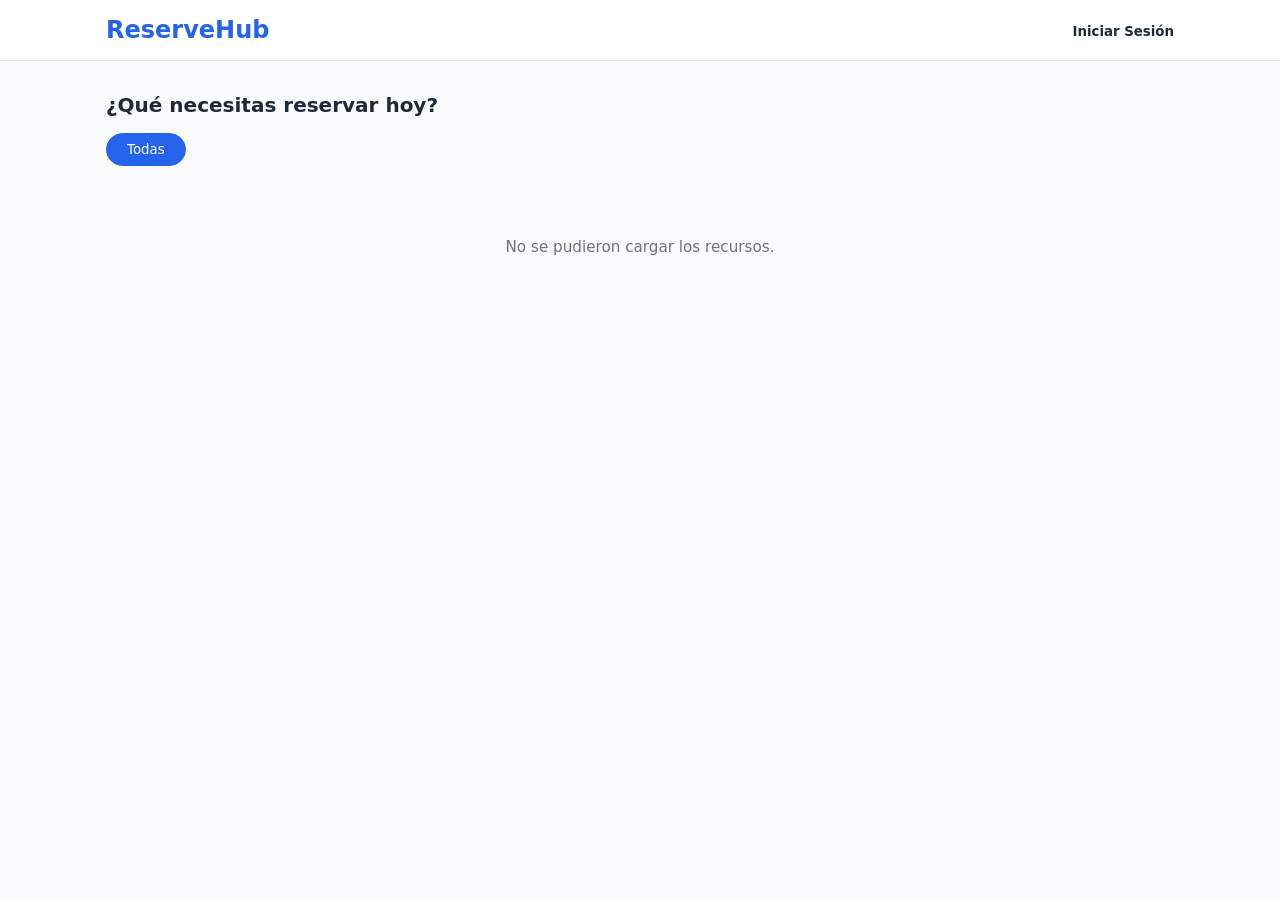
==== templates/index.html @ 6b18cb58 "Primer commit" ====
<!doctype html>
<html lang="es">
<head>
  <meta charset="UTF-8" />
  <meta name="viewport" content="width=device-width, initial-scale=1.0" />
  <title>ReserveHub</title>
  <link rel="stylesheet" href="/static/css/styles.css" />
</head>
<body>

<!-- ═══════════════════════════════════════════════════════════
     NAVBAR
════════════════════════════════════════════════════════════ -->
<header class="navbar">
  <div class="container nav-content">
    <h1 class="logo">ReserveHub</h1>

    <!-- Estado: no autenticado -->
    <div id="nav-guest">
      <button class="btn-text" onclick="abrirModalAuth('login')">Iniciar Sesión</button>
    </div>

    <!-- Estado: autenticado -->
    <div id="nav-user" class="nav-user" style="display:none">
      <span class="nav-user-name" id="nav-nombre"></span>
      <button class="btn-nav-secondary" onclick="abrirMisReservas()">Mis Reservas</button>
      <button class="btn-nav-danger"    onclick="cerrarSesion()">Cerrar Sesión</button>
    </div>
  </div>
</header>

<!-- ═══════════════════════════════════════════════════════════
     MAIN
════════════════════════════════════════════════════════════ -->
<main class="container">
  <section class="filtros-section">
    <h2>¿Qué necesitas reservar hoy?</h2>
    <div id="categorias-container" class="categorias-scroll"></div>
  </section>

  <section id="recursos-grid" class="grid-recursos"></section>
</main>

<!-- ═══════════════════════════════════════════════════════════
     MODAL – Reservar recurso
════════════════════════════════════════════════════════════ -->
<div id="modal-reserva" class="modal oculto">
  <div class="modal-content">
    <div class="modal-header">
      <h2>Reservar Recurso</h2>
      <button id="close-modal" class="btn-close">&times;</button>
    </div>

    <div id="modal-recurso-info" class="recurso-info-box"></div>

    <div id="form-msg-reserva" class="form-msg"></div>

    <form id="form-reserva">
      <div class="form-group">
        <label for="fecha">Fecha</label>
        <input type="date" id="fecha" required />
      </div>
      <div class="form-row">
        <div class="form-group">
          <label for="hora-inicio">Hora Inicio</label>
          <input type="time" id="hora-inicio" required />
        </div>
        <div class="form-group">
          <label for="hora-fin">Hora Fin</label>
          <input type="time" id="hora-fin" required />
        </div>
      </div>
      <button type="submit" class="btn-primary" id="btn-confirmar-reserva">Confirmar Reserva</button>
    </form>
  </div>
</div>

<!-- ═══════════════════════════════════════════════════════════
     MODAL – Autenticación (Login / Registro)
════════════════════════════════════════════════════════════ -->
<div id="modal-auth" class="modal oculto">
  <div class="modal-content wide">
    <div class="modal-header">
      <h2 id="auth-titulo">Acceder</h2>
      <button class="btn-close" onclick="cerrarModalAuth()">&times;</button>
    </div>

    <!-- Pestañas -->
    <div class="auth-tabs">
      <button class="auth-tab activa" id="tab-login"    onclick="cambiarTab('login')">Iniciar Sesión</button>
      <button class="auth-tab"        id="tab-register" onclick="cambiarTab('register')">Crear Cuenta</button>
    </div>

    <!-- Panel Login -->
    <div class="auth-panel activo" id="panel-login">
      <div id="msg-login" class="form-msg"></div>
      <form id="form-login" onsubmit="submitLogin(event)">
        <div class="form-group">
          <label for="login-email">Email</label>
          <input type="email" id="login-email" placeholder="tu@email.com" required />
        </div>
        <div class="form-group">
          <label for="login-password">Contraseña</label>
          <input type="password" id="login-password" placeholder="••••••••" required />
        </div>
        <button type="submit" class="btn-primary" id="btn-login">Entrar</button>
      </form>
      <p style="text-align:center;margin-top:1rem;font-size:.875rem;color:var(--text-muted)">
        ¿No tienes cuenta?
        <a href="#" onclick="cambiarTab('register');return false"
           style="color:var(--primary);font-weight:600">Regístrate</a>
      </p>
    </div>

    <!-- Panel Registro -->
    <div class="auth-panel" id="panel-register">
      <div id="msg-register" class="form-msg"></div>
      <form id="form-register" onsubmit="submitRegister(event)">
        <div class="form-group">
          <label for="reg-nombre">Nombre</label>
          <input type="text" id="reg-nombre" placeholder="Tu nombre" required />
        </div>
        <div class="form-group">
          <label for="reg-email">Email</label>
          <input type="email" id="reg-email" placeholder="tu@email.com" required />
        </div>
        <div class="form-group">
          <label for="reg-password">Contraseña <small style="color:var(--text-muted)">(mín. 6 caracteres)</small></label>
          <input type="password" id="reg-password" placeholder="••••••••" required />
        </div>
        <button type="submit" class="btn-primary" id="btn-register">Crear Cuenta</button>
      </form>
      <p style="text-align:center;margin-top:1rem;font-size:.875rem;color:var(--text-muted)">
        ¿Ya tienes cuenta?
        <a href="#" onclick="cambiarTab('login');return false"
           style="color:var(--primary);font-weight:600">Inicia sesión</a>
      </p>
    </div>

  </div>
</div>

<!-- ═══════════════════════════════════════════════════════════
     MODAL – Mis Reservas
════════════════════════════════════════════════════════════ -->
<div id="modal-mis-reservas" class="modal oculto">
  <div class="modal-content reservas-content">
    <div class="modal-header">
      <h2>Mis Reservas</h2>
      <button class="btn-close" onclick="cerrarMisReservas()">&times;</button>
    </div>
    <div id="reservas-list" class="reservas-list"></div>
  </div>
</div>

<!-- ═══════════════════════════════════════════════════════════
     TOAST CONTAINER
════════════════════════════════════════════════════════════ -->
<div id="toast-container"></div>

<script src="/static/js/app.js"></script>
</body>
</html>
---- static/css/styles.css ----
/* ============================================================
   ReserveHub – Estilos completos
   Conserva TODOS los selectores originales + añade auth/toast/mis-reservas
   ============================================================ */

:root {
  --primary:       #2563eb;
  --primary-hover: #1d4ed8;
  --bg-light:      #f9fafb;
  --text-dark:     #1f2937;
  --text-muted:    #6b7280;
  --border:        #e5e7eb;
  --danger:        #dc2626;
  --danger-hover:  #b91c1c;
  --success:       #16a34a;
}

* { box-sizing: border-box; margin: 0; padding: 0;
    font-family: system-ui, -apple-system, sans-serif; }

body { background-color: var(--bg-light); color: var(--text-dark); }

.container { max-width: 1100px; margin: 0 auto; padding: 0 1rem; }

/* ── Header ──────────────────────────────────────────────── */
.navbar {
  background-color: #fff;
  border-bottom: 1px solid var(--border);
  position: sticky; top: 0; z-index: 10;
  padding: 1rem 0;
}
.nav-content {
  display: flex; justify-content: space-between; align-items: center;
  gap: .75rem;
}
.logo { color: var(--primary); font-size: 1.5rem; }

.btn-text {
  background: none; border: none;
  font-weight: 600; cursor: pointer; color: var(--text-dark);
}
.btn-text:hover { color: var(--primary); }

/* Info del usuario logado en el nav */
.nav-user {
  display: flex; align-items: center; gap: .75rem; flex-wrap: wrap;
}
.nav-user-name {
  font-size: .875rem; font-weight: 600; color: var(--text-dark);
}
.btn-nav-secondary {
  background: none; border: 1px solid var(--border);
  border-radius: .5rem; padding: .35rem .85rem;
  font-size: .875rem; font-weight: 600;
  cursor: pointer; color: var(--text-dark);
  transition: all .2s;
}
.btn-nav-secondary:hover {
  background: var(--bg-light); border-color: var(--primary); color: var(--primary);
}
.btn-nav-danger {
  background: none; border: 1px solid var(--danger);
  border-radius: .5rem; padding: .35rem .85rem;
  font-size: .875rem; font-weight: 600;
  cursor: pointer; color: var(--danger);
  transition: all .2s;
}
.btn-nav-danger:hover { background: var(--danger); color: #fff; }

/* ── Categorías ──────────────────────────────────────────── */
.filtros-section { margin: 2rem 0; }
.filtros-section h2 { margin-bottom: 1rem; font-size: 1.25rem; }
.categorias-scroll {
  display: flex; gap: .75rem; overflow-x: auto;
  padding-bottom: .5rem; scrollbar-width: none;
}
.categorias-scroll::-webkit-scrollbar { display: none; }
.btn-categoria {
  padding: .5rem 1.25rem; border: 1px solid var(--border);
  background: #fff; border-radius: 999px; cursor: pointer;
  white-space: nowrap; transition: all .3s ease;
}
.btn-categoria.activa {
  background-color: var(--primary); color: #fff; border-color: var(--primary);
}

/* ── Grid de Recursos ────────────────────────────────────── */
.grid-recursos {
  display: grid;
  grid-template-columns: repeat(auto-fit, minmax(280px, 1fr));
  gap: 1.5rem; margin-bottom: 3rem;
}

/* ── Tarjetas ────────────────────────────────────────────── */
.card {
  background: #fff; border: 1px solid var(--border);
  border-radius: .75rem; padding: 1.5rem;
  display: flex; flex-direction: column; justify-content: space-between;
  transition: transform .3s ease, box-shadow .3s ease;
  animation: fadeIn .4s ease forwards;
}
.card:hover { transform: translateY(-5px); box-shadow: 0 10px 15px -3px rgba(0,0,0,.1); }
.card-header {
  display: flex; justify-content: space-between; align-items: start;
  margin-bottom: .5rem;
}
.badge { padding: .25rem .5rem; border-radius: .25rem; font-size: .75rem; font-weight: bold; }
.badge.disponible { background-color: #dcfce7; color: #15803d; }
.badge.ocupado    { background-color: #fee2e2; color: #b91c1c; }
.card-desc { color: var(--text-muted); font-size: .875rem; margin: 1rem 0; }

.btn-card {
  width: 100%; padding: .75rem; border: none;
  border-radius: .5rem; font-weight: 600; cursor: pointer; transition: background .3s;
}
.btn-card:not([disabled]) { background-color: #eff6ff; color: var(--primary); }
.btn-card:not([disabled]):hover { background-color: var(--primary); color: #fff; }
.btn-card[disabled] { background-color: var(--border); color: var(--text-muted); cursor: not-allowed; }

/* ── Modal base ──────────────────────────────────────────── */
.modal {
  position: fixed; inset: 0; background: rgba(0,0,0,.5);
  display: flex; align-items: center; justify-content: center;
  z-index: 50; backdrop-filter: blur(4px);
  padding: 1rem; opacity: 1; transition: opacity .3s ease;
}
.modal.oculto { opacity: 0; pointer-events: none; }
.modal-content {
  background: #fff; border-radius: 1rem; padding: 1.5rem;
  width: 100%; max-width: 400px;
  transform: translateY(0); transition: transform .3s ease;
}
.modal.oculto .modal-content { transform: translateY(20px); }
.modal-header {
  display: flex; justify-content: space-between; align-items: center;
  margin-bottom: 1.5rem;
}
.btn-close {
  background: none; border: none; font-size: 1.5rem;
  cursor: pointer; color: var(--text-muted);
}
.recurso-info-box {
  background: var(--bg-light); padding: 1rem;
  border-radius: .5rem; margin-bottom: 1.5rem;
}

/* ── Formularios ─────────────────────────────────────────── */
.form-row { display: grid; grid-template-columns: 1fr 1fr; gap: 1rem; }
.form-group { margin-bottom: 1rem; }
.form-group label { display: block; font-size: .875rem; font-weight: 500; margin-bottom: .5rem; }
.form-group input, .form-group select {
  width: 100%; padding: .5rem; border: 1px solid var(--border);
  border-radius: .5rem; outline: none; font-size: .95rem;
}
.form-group input:focus, .form-group select:focus {
  border-color: var(--primary);
  box-shadow: 0 0 0 2px rgba(37,99,235,.2);
}
.btn-primary {
  width: 100%; background: var(--primary); color: #fff;
  padding: .75rem; border: none; border-radius: .5rem;
  font-weight: bold; cursor: pointer; margin-top: 1rem;
  transition: background .3s;
}
.btn-primary:hover { background: var(--primary-hover); }
.btn-primary:disabled { background: #93c5fd; cursor: not-allowed; }

/* ── Modal Auth (login / registro) ─────────────────────────── */
.modal-content.wide { max-width: 440px; }

.auth-tabs {
  display: flex; gap: 0; border-bottom: 2px solid var(--border);
  margin-bottom: 1.5rem;
}
.auth-tab {
  flex: 1; background: none; border: none;
  padding: .6rem; font-weight: 600; cursor: pointer;
  color: var(--text-muted); font-size: .95rem;
  border-bottom: 2px solid transparent; margin-bottom: -2px;
  transition: all .2s;
}
.auth-tab.activa { color: var(--primary); border-bottom-color: var(--primary); }
.auth-tab:hover:not(.activa) { color: var(--text-dark); }

.auth-panel { display: none; }
.auth-panel.activo { display: block; }

.form-msg {
  padding: .6rem .75rem; border-radius: .5rem;
  font-size: .875rem; margin-bottom: .75rem; display: none;
}
.form-msg.error   { background: #fee2e2; color: #b91c1c; display: block; }
.form-msg.success { background: #dcfce7; color: #15803d; display: block; }

/* ── Modal Mis Reservas ──────────────────────────────────── */
.modal-content.reservas-content { max-width: 560px; }

.reservas-list { display: flex; flex-direction: column; gap: .75rem; max-height: 400px; overflow-y: auto; }
.reserva-item {
  border: 1px solid var(--border); border-radius: .5rem;
  padding: 1rem; display: flex; justify-content: space-between; align-items: center; gap: .5rem;
}
.reserva-info { flex: 1; min-width: 0; }
.reserva-nombre { font-weight: 600; margin-bottom: .25rem; }
.reserva-detalle { font-size: .8rem; color: var(--text-muted); }
.reserva-estado {
  padding: .2rem .5rem; border-radius: .25rem; font-size: .75rem; font-weight: bold;
  white-space: nowrap;
}
.reserva-estado.pendiente   { background: #fef9c3; color: #854d0e; }
.reserva-estado.confirmada  { background: #dcfce7; color: #15803d; }
.reserva-estado.cancelada   { background: #f1f5f9; color: var(--text-muted); }

.btn-cancelar {
  background: none; border: 1px solid var(--danger); color: var(--danger);
  border-radius: .375rem; padding: .3rem .65rem; font-size: .8rem;
  font-weight: 600; cursor: pointer; white-space: nowrap;
  transition: all .2s;
}
.btn-cancelar:hover { background: var(--danger); color: #fff; }

.empty-state {
  text-align: center; color: var(--text-muted); padding: 2rem 1rem;
  font-size: .95rem;
}

/* ── Toast notifications ──────────────────────────────────── */
#toast-container {
  position: fixed; bottom: 1.5rem; right: 1.5rem;
  z-index: 999; display: flex; flex-direction: column; gap: .5rem;
}
.toast {
  padding: .75rem 1.25rem; border-radius: .5rem; color: #fff;
  font-size: .9rem; font-weight: 500; box-shadow: 0 4px 12px rgba(0,0,0,.15);
  animation: slideIn .3s ease;
  min-width: 220px; max-width: 340px;
}
.toast.success { background: var(--success); }
.toast.error   { background: var(--danger); }
.toast.info    { background: var(--primary); }

/* ── Spinner de carga ─────────────────────────────────────── */
.spinner-overlay {
  position: fixed; inset: 0; background: rgba(255,255,255,.6);
  display: flex; align-items: center; justify-content: center; z-index: 100;
}
.spinner {
  width: 2.5rem; height: 2.5rem; border: 4px solid var(--border);
  border-top-color: var(--primary); border-radius: 50%;
  animation: spin .7s linear infinite;
}

/* ── Animaciones ──────────────────────────────────────────── */
@keyframes fadeIn  { from { opacity: 0; transform: scale(.95); } to { opacity: 1; transform: scale(1); } }
@keyframes slideIn { from { opacity: 0; transform: translateX(30px); } to { opacity: 1; transform: translateX(0); } }
@keyframes spin    { to { transform: rotate(360deg); } }
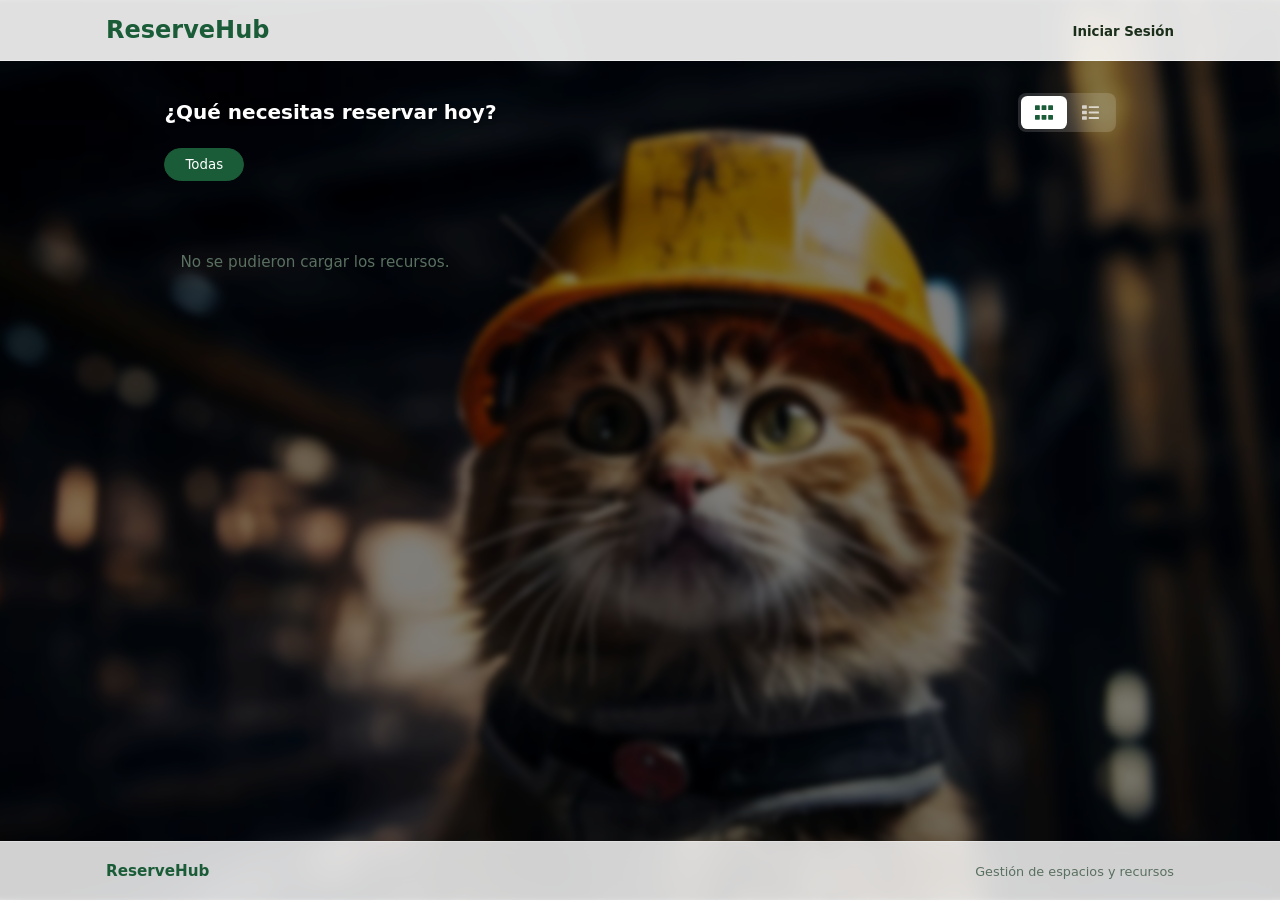
==== commit fa8f7b8b: "Actualizado" ====
--- a/templates/index.html
+++ b/templates/index.html
@@ -1,163 +1,318 @@
 <!doctype html>
 <html lang="es">
-<head>
-  <meta charset="UTF-8" />
-  <meta name="viewport" content="width=device-width, initial-scale=1.0" />
-  <title>ReserveHub</title>
-  <link rel="stylesheet" href="/static/css/styles.css" />
-</head>
-<body>
-
-<!-- ═══════════════════════════════════════════════════════════
-     NAVBAR
-════════════════════════════════════════════════════════════ -->
-<header class="navbar">
-  <div class="container nav-content">
-    <h1 class="logo">ReserveHub</h1>
-
-    <!-- Estado: no autenticado -->
-    <div id="nav-guest">
-      <button class="btn-text" onclick="abrirModalAuth('login')">Iniciar Sesión</button>
+  <head>
+    <meta charset="UTF-8" />
+    <meta name="viewport" content="width=device-width, initial-scale=1.0" />
+    <title>ReserveHub</title>
+    <link rel="stylesheet" href="/static/css/styles.css" />
+  </head>
+  <body>
+    <!-- Header -->
+    <header class="navbar">
+      <div class="container nav-content">
+        <h1 class="logo">ReserveHub</h1>
+
+        <!-- Estado: no autenticado -->
+        <div id="nav-guest">
+          <button class="btn-text" onclick="abrirModalAuth('login')">
+            Iniciar Sesión
+          </button>
+        </div>
+
+        <!-- Estado: autenticado -->
+        <div id="nav-user" class="nav-user" style="display: none">
+          <button class="btn-perfil" id="btn-perfil" onclick="abrirPerfil()">
+            <span class="perfil-avatar" id="nav-avatar"></span>
+            <span id="nav-nombre"></span>
+          </button>
+          <button class="btn-nav-secondary" onclick="cambiarUsuario()">
+            Cambiar de Usuario
+          </button>
+          <button class="btn-nav-danger" onclick="cerrarSesion()">
+            Cerrar Sesión
+          </button>
+        </div>
+      </div>
+    </header>
+
+    <!-- Main -->
+    <main class="container">
+      <section class="filtros-section">
+        <div class="filtros-row">
+          <h2>¿Qué necesitas reservar hoy?</h2>
+          <div class="vista-toggle" role="group" aria-label="Cambiar vista">
+            <button
+              class="btn-vista activa"
+              id="btn-grid"
+              onclick="setVista('grid')"
+              title="Cuadrícula">
+              <svg
+                width="18"
+                height="15"
+                viewBox="0 0 15 12"
+                fill="currentColor">
+                <rect width="4" height="4" rx=".5" />
+                <rect x="5.5" width="4" height="4" rx=".5" />
+                <rect x="11" width="4" height="4" rx=".5" />
+                <rect y="8" width="4" height="4" rx=".5" />
+                <rect x="5.5" y="8" width="4" height="4" rx=".5" />
+                <rect x="11" y="8" width="4" height="4" rx=".5" />
+              </svg>
+            </button>
+            <button
+              class="btn-vista"
+              id="btn-lista"
+              onclick="setVista('lista')"
+              title="Lista">
+              <svg
+                width="17"
+                height="15"
+                viewBox="0 0 14 12"
+                fill="currentColor">
+                <rect width="4" height="3" rx=".5" />
+                <rect x="5.5" y=".75" width="8.5" height="1.5" rx=".5" />
+                <rect y="4.5" width="4" height="3" rx=".5" />
+                <rect x="5.5" y="5.25" width="8.5" height="1.5" rx=".5" />
+                <rect y="9" width="4" height="3" rx=".5" />
+                <rect x="5.5" y="9.75" width="8.5" height="1.5" rx=".5" />
+              </svg>
+            </button>
+          </div>
+        </div>
+        <div id="categorias-container" class="categorias-scroll"></div>
+      </section>
+
+      <section id="recursos-grid" class="grid-recursos"></section>
+    </main>
+
+    <!-- Modal Reserva -->
+    <div id="modal-reserva" class="modal oculto">
+      <div class="modal-content">
+        <div class="modal-header">
+          <h2>Reservar Recurso</h2>
+          <button id="close-modal" class="btn-close">&times;</button>
+        </div>
+
+        <div id="modal-recurso-info" class="recurso-info-box"></div>
+
+        <div id="form-msg-reserva" class="form-msg"></div>
+
+        <form id="form-reserva">
+          <div class="form-group">
+            <label for="fecha">Fecha</label>
+            <input type="date" id="fecha" required />
+          </div>
+
+          <!-- timeline de disponibilidad: aparece al seleccionar fecha -->
+          <div
+            id="timeline-container"
+            class="timeline-container"
+            style="display: none">
+            <div class="timeline-header">
+              <span class="timeline-label">Disponibilidad</span>
+              <span class="timeline-legend">
+                <span class="legend-item"
+                  ><span class="legend-dot libre-dot"></span>Libre</span
+                >
+                <span class="legend-item"
+                  ><span class="legend-dot ocupado-dot"></span>Ocupado</span
+                >
+              </span>
+            </div>
+            <div id="timeline-slots" class="timeline-slots"></div>
+            <p id="timeline-hint" class="timeline-hint">
+              Pulsa un bloque libre para fijar el inicio
+            </p>
+          </div>
+
+          <div class="form-row">
+            <div class="form-group">
+              <label for="hora-inicio">Hora Inicio</label>
+              <input type="time" id="hora-inicio" required />
+            </div>
+            <div class="form-group">
+              <label for="hora-fin">Hora Fin</label>
+              <input type="time" id="hora-fin" required />
+            </div>
+          </div>
+          <button type="submit" class="btn-primary" id="btn-confirmar-reserva">
+            Confirmar Reserva
+          </button>
+        </form>
+      </div>
     </div>
 
-    <!-- Estado: autenticado -->
-    <div id="nav-user" class="nav-user" style="display:none">
-      <span class="nav-user-name" id="nav-nombre"></span>
-      <button class="btn-nav-secondary" onclick="abrirMisReservas()">Mis Reservas</button>
-      <button class="btn-nav-danger"    onclick="cerrarSesion()">Cerrar Sesión</button>
+    <!-- Modal Autenticación -->
+    <div id="modal-auth" class="modal oculto">
+      <div class="modal-content wide">
+        <div class="modal-header">
+          <h2 id="auth-titulo">Acceder</h2>
+          <button class="btn-close" onclick="cerrarModalAuth()">&times;</button>
+        </div>
+
+        <!-- Pestañas -->
+        <div class="auth-tabs">
+          <button
+            class="auth-tab activa"
+            id="tab-login"
+            onclick="cambiarTab('login')">
+            Iniciar Sesión
+          </button>
+          <button
+            class="auth-tab"
+            id="tab-register"
+            onclick="cambiarTab('register')">
+            Crear Cuenta
+          </button>
+        </div>
+
+        <!-- Panel Login -->
+        <div class="auth-panel activo" id="panel-login">
+          <div id="msg-login" class="form-msg"></div>
+          <form id="form-login" onsubmit="submitLogin(event)">
+            <div class="form-group">
+              <label for="login-email">Email</label>
+              <input
+                type="email"
+                id="login-email"
+                placeholder="tu@email.com"
+                required />
+            </div>
+            <div class="form-group">
+              <label for="login-password">Contraseña</label>
+              <input
+                type="password"
+                id="login-password"
+                placeholder="••••••••"
+                required />
+            </div>
+            <button type="submit" class="btn-primary" id="btn-login">
+              Entrar
+            </button>
+          </form>
+          <p
+            style="
+              text-align: center;
+              margin-top: 1rem;
+              font-size: 0.875rem;
+              color: var(--text-muted);
+            ">
+            ¿No tienes cuenta?
+            <a
+              href="#"
+              onclick="
+                cambiarTab('register');
+                return false;
+              "
+              style="color: var(--primary); font-weight: 600"
+              >Regístrate</a
+            >
+          </p>
+        </div>
+
+        <!-- Panel Registro -->
+        <div class="auth-panel" id="panel-register">
+          <div id="msg-register" class="form-msg"></div>
+          <form id="form-register" onsubmit="submitRegister(event)">
+            <div class="form-group">
+              <label for="reg-nombre">Nombre</label>
+              <input
+                type="text"
+                id="reg-nombre"
+                placeholder="Tu nombre"
+                required />
+            </div>
+            <div class="form-group">
+              <label for="reg-email">Email</label>
+              <input
+                type="email"
+                id="reg-email"
+                placeholder="tu@email.com"
+                required />
+            </div>
+            <div class="form-group">
+              <label for="reg-password"
+                >Contraseña
+                <small style="color: var(--text-muted)"
+                  >(mín. 6 caracteres)</small
+                ></label
+              >
+              <input
+                type="password"
+                id="reg-password"
+                placeholder="••••••••"
+                required />
+            </div>
+            <button type="submit" class="btn-primary" id="btn-register">
+              Crear Cuenta
+            </button>
+          </form>
+          <p
+            style="
+              text-align: center;
+              margin-top: 1rem;
+              font-size: 0.875rem;
+              color: var(--text-muted);
+            ">
+            ¿Ya tienes cuenta?
+            <a
+              href="#"
+              onclick="
+                cambiarTab('login');
+                return false;
+              "
+              style="color: var(--primary); font-weight: 600"
+              >Inicia sesión</a
+            >
+          </p>
+        </div>
+      </div>
     </div>
-  </div>
-</header>
-
-<!-- ═══════════════════════════════════════════════════════════
-     MAIN
-════════════════════════════════════════════════════════════ -->
-<main class="container">
-  <section class="filtros-section">
-    <h2>¿Qué necesitas reservar hoy?</h2>
-    <div id="categorias-container" class="categorias-scroll"></div>
-  </section>
-
-  <section id="recursos-grid" class="grid-recursos"></section>
-</main>
-
-<!-- ═══════════════════════════════════════════════════════════
-     MODAL – Reservar recurso
-════════════════════════════════════════════════════════════ -->
-<div id="modal-reserva" class="modal oculto">
-  <div class="modal-content">
-    <div class="modal-header">
-      <h2>Reservar Recurso</h2>
-      <button id="close-modal" class="btn-close">&times;</button>
+
+    <!-- Modal Mis Reservas -->
+    <div id="modal-mis-reservas" class="modal oculto">
+      <div class="modal-content reservas-content">
+        <div class="modal-header">
+          <h2>Mis Reservas</h2>
+          <button class="btn-close" onclick="cerrarMisReservas()">
+            &times;
+          </button>
+        </div>
+        <div id="reservas-list" class="reservas-list"></div>
+      </div>
     </div>
 
-    <div id="modal-recurso-info" class="recurso-info-box"></div>
-
-    <div id="form-msg-reserva" class="form-msg"></div>
-
-    <form id="form-reserva">
-      <div class="form-group">
-        <label for="fecha">Fecha</label>
-        <input type="date" id="fecha" required />
-      </div>
-      <div class="form-row">
-        <div class="form-group">
-          <label for="hora-inicio">Hora Inicio</label>
-          <input type="time" id="hora-inicio" required />
-        </div>
-        <div class="form-group">
-          <label for="hora-fin">Hora Fin</label>
-          <input type="time" id="hora-fin" required />
-        </div>
-      </div>
-      <button type="submit" class="btn-primary" id="btn-confirmar-reserva">Confirmar Reserva</button>
-    </form>
-  </div>
-</div>
-
-<!-- ═══════════════════════════════════════════════════════════
-     MODAL – Autenticación (Login / Registro)
-════════════════════════════════════════════════════════════ -->
-<div id="modal-auth" class="modal oculto">
-  <div class="modal-content wide">
-    <div class="modal-header">
-      <h2 id="auth-titulo">Acceder</h2>
-      <button class="btn-close" onclick="cerrarModalAuth()">&times;</button>
+    <!-- Modal Perfil de usuario -->
+    <div id="modal-perfil" class="modal oculto">
+      <div class="modal-content perfil-content">
+        <div class="modal-header">
+          <h2>Mi Perfil</h2>
+          <button class="btn-close" onclick="cerrarPerfil()">&times;</button>
+        </div>
+        <div class="perfil-body">
+          <div class="perfil-avatar-grande" id="perfil-avatar-grande"></div>
+          <div class="perfil-nombre" id="perfil-nombre"></div>
+          <div class="perfil-email" id="perfil-email"></div>
+          <div class="perfil-rol" id="perfil-rol"></div>
+        </div>
+        <div class="perfil-reservas-section">
+          <p class="perfil-section-title">Mis reservas</p>
+          <div id="perfil-reservas-list" class="perfil-reservas-list"></div>
+        </div>
+      </div>
     </div>
 
-    <!-- Pestañas -->
-    <div class="auth-tabs">
-      <button class="auth-tab activa" id="tab-login"    onclick="cambiarTab('login')">Iniciar Sesión</button>
-      <button class="auth-tab"        id="tab-register" onclick="cambiarTab('register')">Crear Cuenta</button>
-    </div>
-
-    <!-- Panel Login -->
-    <div class="auth-panel activo" id="panel-login">
-      <div id="msg-login" class="form-msg"></div>
-      <form id="form-login" onsubmit="submitLogin(event)">
-        <div class="form-group">
-          <label for="login-email">Email</label>
-          <input type="email" id="login-email" placeholder="tu@email.com" required />
-        </div>
-        <div class="form-group">
-          <label for="login-password">Contraseña</label>
-          <input type="password" id="login-password" placeholder="••••••••" required />
-        </div>
-        <button type="submit" class="btn-primary" id="btn-login">Entrar</button>
-      </form>
-      <p style="text-align:center;margin-top:1rem;font-size:.875rem;color:var(--text-muted)">
-        ¿No tienes cuenta?
-        <a href="#" onclick="cambiarTab('register');return false"
-           style="color:var(--primary);font-weight:600">Regístrate</a>
-      </p>
-    </div>
-
-    <!-- Panel Registro -->
-    <div class="auth-panel" id="panel-register">
-      <div id="msg-register" class="form-msg"></div>
-      <form id="form-register" onsubmit="submitRegister(event)">
-        <div class="form-group">
-          <label for="reg-nombre">Nombre</label>
-          <input type="text" id="reg-nombre" placeholder="Tu nombre" required />
-        </div>
-        <div class="form-group">
-          <label for="reg-email">Email</label>
-          <input type="email" id="reg-email" placeholder="tu@email.com" required />
-        </div>
-        <div class="form-group">
-          <label for="reg-password">Contraseña <small style="color:var(--text-muted)">(mín. 6 caracteres)</small></label>
-          <input type="password" id="reg-password" placeholder="••••••••" required />
-        </div>
-        <button type="submit" class="btn-primary" id="btn-register">Crear Cuenta</button>
-      </form>
-      <p style="text-align:center;margin-top:1rem;font-size:.875rem;color:var(--text-muted)">
-        ¿Ya tienes cuenta?
-        <a href="#" onclick="cambiarTab('login');return false"
-           style="color:var(--primary);font-weight:600">Inicia sesión</a>
-      </p>
-    </div>
-
-  </div>
-</div>
-
-<!-- ═══════════════════════════════════════════════════════════
-     MODAL – Mis Reservas
-════════════════════════════════════════════════════════════ -->
-<div id="modal-mis-reservas" class="modal oculto">
-  <div class="modal-content reservas-content">
-    <div class="modal-header">
-      <h2>Mis Reservas</h2>
-      <button class="btn-close" onclick="cerrarMisReservas()">&times;</button>
-    </div>
-    <div id="reservas-list" class="reservas-list"></div>
-  </div>
-</div>
-
-<!-- ═══════════════════════════════════════════════════════════
-     TOAST CONTAINER
-════════════════════════════════════════════════════════════ -->
-<div id="toast-container"></div>
-
-<script src="/static/js/app.js"></script>
-</body>
+    <!-- TOAST CONTAINER -->
+    <div id="toast-container"></div>
+
+    <!-- FOOTER -->
+    <footer class="footer">
+      <div class="container footer-content">
+        <span class="footer-logo">ReserveHub</span>
+        <span class="footer-copy">Gestión de espacios y recursos</span>
+      </div>
+    </footer>
+
+    <script src="/static/js/app.js"></script>
+  </body>
 </html>
--- a/static/css/styles.css
+++ b/static/css/styles.css
@@ -1,256 +1,925 @@
 /* ============================================================
-   ReserveHub – Estilos completos
-   Conserva TODOS los selectores originales + añade auth/toast/mis-reservas
-   ============================================================ */
+ ReserveHub – Estilos completos
+ Conserva TODOS los selectores originales + añade auth/toast/mis-reservas
+ ============================================================ */
 
 :root {
-  --primary:       #2563eb;
-  --primary-hover: #1d4ed8;
-  --bg-light:      #f9fafb;
-  --text-dark:     #1f2937;
-  --text-muted:    #6b7280;
-  --border:        #e5e7eb;
-  --danger:        #dc2626;
-  --danger-hover:  #b91c1c;
-  --success:       #16a34a;
-}
-
-* { box-sizing: border-box; margin: 0; padding: 0;
-    font-family: system-ui, -apple-system, sans-serif; }
-
-body { background-color: var(--bg-light); color: var(--text-dark); }
-
-.container { max-width: 1100px; margin: 0 auto; padding: 0 1rem; }
-
-/* ── Header ──────────────────────────────────────────────── */
+  --primary: #1a5c38;
+  --primary-hover: #124027;
+  --bg-light: #f4f7f4;
+  --text-dark: #1a2e1a;
+  --text-muted: #5a7060;
+  --border: #d4e4d4;
+  --danger: #c0392b;
+  --danger-hover: #a93226;
+  --success: #1a7a3c;
+}
+
+* {
+  box-sizing: border-box;
+  margin: 0;
+  padding: 0;
+  font-family:
+    system-ui,
+    -apple-system,
+    sans-serif;
+}
+
+/* fondo con imagen difuminada fija */
+body {
+  color: var(--text-dark);
+  min-height: 100vh;
+  display: flex;
+  flex-direction: column;
+  position: relative;
+}
+
+body::before {
+  content: "";
+  position: fixed;
+  inset: 0;
+  background-image: url("/imgs/1.jpg");
+  background-position: center;
+  background-size: 100% auto;
+  background-repeat: no-repeat;
+  filter: blur(3px) brightness(0.5);
+  transform: scale(1.06);
+  z-index: -1;
+}
+
+main {
+  flex: 1;
+}
+
+.container {
+  max-width: 1100px;
+  margin: 0 auto;
+  padding: 0 1rem;
+}
+
+/*Header*/
 .navbar {
-  background-color: #fff;
-  border-bottom: 1px solid var(--border);
-  position: sticky; top: 0; z-index: 10;
+  background: rgba(255, 255, 255, 0.88);
+  backdrop-filter: blur(14px);
+  -webkit-backdrop-filter: blur(14px);
+  border-bottom: 1px solid rgba(255, 255, 255, 0.4);
+  position: sticky;
+  top: 0;
+  z-index: 10;
   padding: 1rem 0;
 }
 .nav-content {
-  display: flex; justify-content: space-between; align-items: center;
-  gap: .75rem;
-}
-.logo { color: var(--primary); font-size: 1.5rem; }
+  display: flex;
+  justify-content: space-between;
+  align-items: center;
+  gap: 0.75rem;
+}
+.logo {
+  color: var(--primary);
+  font-size: 1.5rem;
+}
 
 .btn-text {
-  background: none; border: none;
-  font-weight: 600; cursor: pointer; color: var(--text-dark);
-}
-.btn-text:hover { color: var(--primary); }
+  background: none;
+  border: none;
+  font-weight: 600;
+  cursor: pointer;
+  color: var(--text-dark);
+}
+.btn-text:hover {
+  color: var(--primary);
+}
 
 /* Info del usuario logado en el nav */
 .nav-user {
-  display: flex; align-items: center; gap: .75rem; flex-wrap: wrap;
+  display: flex;
+  align-items: center;
+  gap: 0.75rem;
+  flex-wrap: wrap;
 }
 .nav-user-name {
-  font-size: .875rem; font-weight: 600; color: var(--text-dark);
+  font-size: 0.875rem;
+  font-weight: 600;
+  color: var(--text-dark);
 }
 .btn-nav-secondary {
-  background: none; border: 1px solid var(--border);
-  border-radius: .5rem; padding: .35rem .85rem;
-  font-size: .875rem; font-weight: 600;
-  cursor: pointer; color: var(--text-dark);
-  transition: all .2s;
+  background: none;
+  border: 1px solid var(--border);
+  border-radius: 0.5rem;
+  padding: 0.35rem 0.85rem;
+  font-size: 0.875rem;
+  font-weight: 600;
+  cursor: pointer;
+  color: var(--text-dark);
+  transition: all 0.2s;
 }
 .btn-nav-secondary:hover {
-  background: var(--bg-light); border-color: var(--primary); color: var(--primary);
+  background: var(--bg-light);
+  border-color: var(--primary);
+  color: var(--primary);
 }
 .btn-nav-danger {
-  background: none; border: 1px solid var(--danger);
-  border-radius: .5rem; padding: .35rem .85rem;
-  font-size: .875rem; font-weight: 600;
-  cursor: pointer; color: var(--danger);
-  transition: all .2s;
-}
-.btn-nav-danger:hover { background: var(--danger); color: #fff; }
-
-/* ── Categorías ──────────────────────────────────────────── */
-.filtros-section { margin: 2rem 0; }
-.filtros-section h2 { margin-bottom: 1rem; font-size: 1.25rem; }
+  background: none;
+  border: 1px solid var(--danger);
+  border-radius: 0.5rem;
+  padding: 0.35rem 0.85rem;
+  font-size: 0.875rem;
+  font-weight: 600;
+  cursor: pointer;
+  color: var(--danger);
+  transition: all 0.2s;
+}
+.btn-nav-danger:hover {
+  background: var(--danger);
+  color: #fff;
+}
+
+/*Categorías y fila de filtros*/
+.filtros-section {
+  margin: 2rem 0;
+}
+
+.filtros-row {
+  display: flex;
+  justify-content: space-between;
+  align-items: center;
+  margin-bottom: 1rem;
+}
+.filtros-row h2 {
+  font-size: 1.25rem;
+  color: #fff;
+  text-shadow: 0 1px 4px rgba(0, 0, 0, 0.5);
+}
+
+/* botones de toggle vista */
+.vista-toggle {
+  display: flex;
+  gap: 2px;
+  background: rgba(255, 255, 255, 0.15);
+  border-radius: 0.5rem;
+  padding: 3px;
+  backdrop-filter: blur(6px);
+}
+.btn-vista {
+  display: flex;
+  align-items: center;
+  justify-content: center;
+  padding: 0.55rem 0.85rem;
+  border: none;
+  border-radius: 0.4rem;
+  cursor: pointer;
+  color: rgba(255, 255, 255, 0.7);
+  background: transparent;
+  transition: all 0.2s;
+}
+.btn-vista:hover {
+  color: #fff;
+  background: rgba(255, 255, 255, 0.15);
+}
+.btn-vista.activa {
+  background: #fff;
+  color: var(--primary);
+}
 .categorias-scroll {
-  display: flex; gap: .75rem; overflow-x: auto;
-  padding-bottom: .5rem; scrollbar-width: none;
-}
-.categorias-scroll::-webkit-scrollbar { display: none; }
+  display: flex;
+  gap: 0.75rem;
+  overflow-x: auto;
+  padding-bottom: 0.5rem;
+  scrollbar-width: none;
+}
+.categorias-scroll::-webkit-scrollbar {
+  display: none;
+}
 .btn-categoria {
-  padding: .5rem 1.25rem; border: 1px solid var(--border);
-  background: #fff; border-radius: 999px; cursor: pointer;
-  white-space: nowrap; transition: all .3s ease;
+  padding: 0.5rem 1.25rem;
+  border: 1px solid var(--border);
+  background: #fff;
+  border-radius: 999px;
+  cursor: pointer;
+  white-space: nowrap;
+  transition: all 0.3s ease;
 }
 .btn-categoria.activa {
-  background-color: var(--primary); color: #fff; border-color: var(--primary);
-}
-
-/* ── Grid de Recursos ────────────────────────────────────── */
+  background-color: var(--primary);
+  color: #fff;
+  border-color: var(--primary);
+}
+
+/*Grid de Recursos*/
 .grid-recursos {
   display: grid;
-  grid-template-columns: repeat(auto-fit, minmax(280px, 1fr));
-  gap: 1.5rem; margin-bottom: 3rem;
-}
-
-/* ── Tarjetas ────────────────────────────────────────────── */
+  grid-template-columns: repeat(3, 1fr);
+  gap: 1.5rem;
+  margin-bottom: 3rem;
+}
+/* vista lista: una sola columna */
+.grid-recursos.vista-lista {
+  grid-template-columns: 1fr;
+}
+
+/*Tarjetas*/
 .card {
-  background: #fff; border: 1px solid var(--border);
-  border-radius: .75rem; padding: 1.5rem;
-  display: flex; flex-direction: column; justify-content: space-between;
-  transition: transform .3s ease, box-shadow .3s ease;
-  animation: fadeIn .4s ease forwards;
-}
-.card:hover { transform: translateY(-5px); box-shadow: 0 10px 15px -3px rgba(0,0,0,.1); }
+  background: rgba(255, 255, 255, 0.88);
+  backdrop-filter: blur(8px);
+  -webkit-backdrop-filter: blur(8px);
+  border: 1px solid rgba(255, 255, 255, 0.5);
+  border-radius: 0.75rem;
+  padding: 1.5rem;
+  display: flex;
+  flex-direction: column;
+  transition:
+    transform 0.3s ease,
+    box-shadow 0.3s ease;
+  animation: fadeIn 0.4s ease forwards;
+  overflow: hidden;
+}
+.card:hover {
+  transform: translateY(-5px);
+  box-shadow: 0 12px 24px -4px rgba(0, 0, 0, 0.25);
+}
+
+/* imagen de cabecera (modo grid) */
+.card-img {
+  height: 135px;
+  margin: -1.5rem -1.5rem 1rem;
+  background-size: cover;
+  background-position: center;
+  border-radius: 0.75rem 0.75rem 0 0;
+  flex-shrink: 0;
+}
+
+.card-img-proyector {
+  background-position: 50% 35% !important;
+  background-size: cover !important;
+}
+
+/* el cuerpo de texto ocupa todo el espacio disponible para empujar el botón al fondo */
+.card-body {
+  flex: 1;
+}
+
+/*Vista lista*/
+.grid-recursos.vista-lista .card {
+  flex-direction: row;
+  align-items: stretch;
+  padding: 0;
+  min-height: 110px;
+}
+.grid-recursos.vista-lista .card-img {
+  width: 155px;
+  min-width: 155px;
+  height: auto;
+  border-radius: 0.75rem 0 0 0.75rem;
+  margin: 0;
+}
+.grid-recursos.vista-lista .card-body {
+  flex: 1;
+  display: flex;
+  flex-direction: column;
+  justify-content: center;
+  padding: 1rem 1.25rem;
+}
+.grid-recursos.vista-lista .card-desc {
+  margin: 0.25rem 0 0;
+}
+.grid-recursos.vista-lista .btn-card {
+  width: auto;
+  white-space: nowrap;
+  padding: 0.6rem 1.5rem;
+  margin: 0 1.25rem 0 0;
+  align-self: center;
+  flex-shrink: 0;
+}
 .card-header {
-  display: flex; justify-content: space-between; align-items: start;
-  margin-bottom: .5rem;
-}
-.badge { padding: .25rem .5rem; border-radius: .25rem; font-size: .75rem; font-weight: bold; }
-.badge.disponible { background-color: #dcfce7; color: #15803d; }
-.badge.ocupado    { background-color: #fee2e2; color: #b91c1c; }
-.card-desc { color: var(--text-muted); font-size: .875rem; margin: 1rem 0; }
+  display: flex;
+  justify-content: space-between;
+  align-items: start;
+  margin-bottom: 0.5rem;
+}
+/* badges sin color: solo texto muted */
+.badge {
+  font-size: 0.75rem;
+  color: var(--text-muted);
+}
+.card-desc {
+  color: var(--text-muted);
+  font-size: 0.875rem;
+  margin: 1rem 0;
+}
 
 .btn-card {
-  width: 100%; padding: .75rem; border: none;
-  border-radius: .5rem; font-weight: 600; cursor: pointer; transition: background .3s;
-}
-.btn-card:not([disabled]) { background-color: #eff6ff; color: var(--primary); }
-.btn-card:not([disabled]):hover { background-color: var(--primary); color: #fff; }
-.btn-card[disabled] { background-color: var(--border); color: var(--text-muted); cursor: not-allowed; }
-
-/* ── Modal base ──────────────────────────────────────────── */
+  width: 100%;
+  padding: 0.75rem;
+  border: none;
+  border-radius: 0.5rem;
+  font-weight: 600;
+  cursor: pointer;
+  transition: background 0.3s;
+  margin-top: 0.75rem;
+}
+.btn-card:not([disabled]) {
+  background-color: #edf6f0;
+  color: var(--primary);
+}
+.btn-card:not([disabled]):hover {
+  background-color: var(--primary);
+  color: #fff;
+}
+.btn-card[disabled] {
+  background-color: var(--border);
+  color: var(--text-muted);
+  cursor: not-allowed;
+}
+
+/* Modal base */
 .modal {
-  position: fixed; inset: 0; background: rgba(0,0,0,.5);
-  display: flex; align-items: center; justify-content: center;
-  z-index: 50; backdrop-filter: blur(4px);
-  padding: 1rem; opacity: 1; transition: opacity .3s ease;
-}
-.modal.oculto { opacity: 0; pointer-events: none; }
+  position: fixed;
+  inset: 0;
+  background: rgba(0, 0, 0, 0.45);
+  display: flex;
+  align-items: center;
+  justify-content: center;
+  z-index: 50;
+  backdrop-filter: blur(6px);
+  padding: 1rem;
+  opacity: 1;
+  transition: opacity 0.3s ease;
+}
+.modal.oculto {
+  opacity: 0;
+  pointer-events: none;
+}
 .modal-content {
-  background: #fff; border-radius: 1rem; padding: 1.5rem;
-  width: 100%; max-width: 400px;
-  transform: translateY(0); transition: transform .3s ease;
-}
-.modal.oculto .modal-content { transform: translateY(20px); }
+  background: rgba(255, 255, 255, 0.95);
+  backdrop-filter: blur(16px);
+  -webkit-backdrop-filter: blur(16px);
+  border: 1px solid rgba(255, 255, 255, 0.6);
+  border-radius: 1rem;
+  padding: 1.5rem;
+  width: 100%;
+  max-width: 400px;
+  transform: translateY(0);
+  transition: transform 0.3s ease;
+}
+.modal.oculto .modal-content {
+  transform: translateY(20px);
+}
 .modal-header {
-  display: flex; justify-content: space-between; align-items: center;
+  display: flex;
+  justify-content: space-between;
+  align-items: center;
   margin-bottom: 1.5rem;
 }
 .btn-close {
-  background: none; border: none; font-size: 1.5rem;
-  cursor: pointer; color: var(--text-muted);
+  background: none;
+  border: none;
+  font-size: 1.5rem;
+  cursor: pointer;
+  color: var(--text-muted);
 }
 .recurso-info-box {
-  background: var(--bg-light); padding: 1rem;
-  border-radius: .5rem; margin-bottom: 1.5rem;
-}
-
-/* ── Formularios ─────────────────────────────────────────── */
-.form-row { display: grid; grid-template-columns: 1fr 1fr; gap: 1rem; }
-.form-group { margin-bottom: 1rem; }
-.form-group label { display: block; font-size: .875rem; font-weight: 500; margin-bottom: .5rem; }
-.form-group input, .form-group select {
-  width: 100%; padding: .5rem; border: 1px solid var(--border);
-  border-radius: .5rem; outline: none; font-size: .95rem;
-}
-.form-group input:focus, .form-group select:focus {
+  background: var(--bg-light);
+  padding: 1rem;
+  border-radius: 0.5rem;
+  margin-bottom: 1.5rem;
+}
+
+/*Formularios*/
+.form-row {
+  display: grid;
+  grid-template-columns: 1fr 1fr;
+  gap: 1rem;
+}
+.form-group {
+  margin-bottom: 1rem;
+}
+.form-group label {
+  display: block;
+  font-size: 0.875rem;
+  font-weight: 500;
+  margin-bottom: 0.5rem;
+}
+.form-group input,
+.form-group select {
+  width: 100%;
+  padding: 0.5rem;
+  border: 1px solid var(--border);
+  border-radius: 0.5rem;
+  outline: none;
+  font-size: 0.95rem;
+}
+.form-group input:focus,
+.form-group select:focus {
   border-color: var(--primary);
-  box-shadow: 0 0 0 2px rgba(37,99,235,.2);
+  box-shadow: 0 0 0 2px rgba(26, 92, 56, 0.2);
 }
 .btn-primary {
-  width: 100%; background: var(--primary); color: #fff;
-  padding: .75rem; border: none; border-radius: .5rem;
-  font-weight: bold; cursor: pointer; margin-top: 1rem;
-  transition: background .3s;
-}
-.btn-primary:hover { background: var(--primary-hover); }
-.btn-primary:disabled { background: #93c5fd; cursor: not-allowed; }
-
-/* ── Modal Auth (login / registro) ─────────────────────────── */
-.modal-content.wide { max-width: 440px; }
+  width: 100%;
+  background: var(--primary);
+  color: #fff;
+  padding: 0.75rem;
+  border: none;
+  border-radius: 0.5rem;
+  font-weight: bold;
+  cursor: pointer;
+  margin-top: 1rem;
+  transition: background 0.3s;
+}
+.btn-primary:hover {
+  background: var(--primary-hover);
+}
+.btn-primary:disabled {
+  background: #7abf97;
+  cursor: not-allowed;
+}
+
+/*Modal Auth (login / registro)*/
+.modal-content.wide {
+  max-width: 440px;
+}
 
 .auth-tabs {
-  display: flex; gap: 0; border-bottom: 2px solid var(--border);
+  display: flex;
+  gap: 0;
+  border-bottom: 2px solid var(--border);
   margin-bottom: 1.5rem;
 }
 .auth-tab {
-  flex: 1; background: none; border: none;
-  padding: .6rem; font-weight: 600; cursor: pointer;
-  color: var(--text-muted); font-size: .95rem;
-  border-bottom: 2px solid transparent; margin-bottom: -2px;
-  transition: all .2s;
-}
-.auth-tab.activa { color: var(--primary); border-bottom-color: var(--primary); }
-.auth-tab:hover:not(.activa) { color: var(--text-dark); }
-
-.auth-panel { display: none; }
-.auth-panel.activo { display: block; }
+  flex: 1;
+  background: none;
+  border: none;
+  padding: 0.6rem;
+  font-weight: 600;
+  cursor: pointer;
+  color: var(--text-muted);
+  font-size: 0.95rem;
+  border-bottom: 2px solid transparent;
+  margin-bottom: -2px;
+  transition: all 0.2s;
+}
+.auth-tab.activa {
+  color: var(--primary);
+  border-bottom-color: var(--primary);
+}
+.auth-tab:hover:not(.activa) {
+  color: var(--text-dark);
+}
+
+.auth-panel {
+  display: none;
+}
+.auth-panel.activo {
+  display: block;
+}
 
 .form-msg {
-  padding: .6rem .75rem; border-radius: .5rem;
-  font-size: .875rem; margin-bottom: .75rem; display: none;
-}
-.form-msg.error   { background: #fee2e2; color: #b91c1c; display: block; }
-.form-msg.success { background: #dcfce7; color: #15803d; display: block; }
-
-/* ── Modal Mis Reservas ──────────────────────────────────── */
-.modal-content.reservas-content { max-width: 560px; }
-
-.reservas-list { display: flex; flex-direction: column; gap: .75rem; max-height: 400px; overflow-y: auto; }
+  padding: 0.6rem 0.75rem;
+  border-radius: 0.5rem;
+  font-size: 0.875rem;
+  margin-bottom: 0.75rem;
+  display: none;
+}
+.form-msg.error {
+  background: #fee2e2;
+  color: #b91c1c;
+  display: block;
+}
+.form-msg.success {
+  background: #dcfce7;
+  color: #15803d;
+  display: block;
+}
+
+/*Modal Mis Reservas*/
+.modal-content.reservas-content {
+  max-width: 560px;
+}
+
+.reservas-list {
+  display: flex;
+  flex-direction: column;
+  gap: 0.75rem;
+  max-height: 400px;
+  overflow-y: auto;
+}
 .reserva-item {
-  border: 1px solid var(--border); border-radius: .5rem;
-  padding: 1rem; display: flex; justify-content: space-between; align-items: center; gap: .5rem;
-}
-.reserva-info { flex: 1; min-width: 0; }
-.reserva-nombre { font-weight: 600; margin-bottom: .25rem; }
-.reserva-detalle { font-size: .8rem; color: var(--text-muted); }
+  border: 1px solid var(--border);
+  border-radius: 0.5rem;
+  padding: 1rem;
+  display: flex;
+  justify-content: space-between;
+  align-items: center;
+  gap: 0.5rem;
+}
+.reserva-info {
+  flex: 1;
+  min-width: 0;
+}
+.reserva-nombre {
+  font-weight: 600;
+  margin-bottom: 0.25rem;
+}
+.reserva-detalle {
+  font-size: 0.8rem;
+  color: var(--text-muted);
+}
+/* estados de reserva: texto plano, sin colores de fondo */
 .reserva-estado {
-  padding: .2rem .5rem; border-radius: .25rem; font-size: .75rem; font-weight: bold;
+  font-size: 0.75rem;
+  font-weight: 600;
   white-space: nowrap;
-}
-.reserva-estado.pendiente   { background: #fef9c3; color: #854d0e; }
-.reserva-estado.confirmada  { background: #dcfce7; color: #15803d; }
-.reserva-estado.cancelada   { background: #f1f5f9; color: var(--text-muted); }
+  color: var(--text-muted);
+  text-transform: capitalize;
+}
+.reserva-estado.pendiente {
+}
+.reserva-estado.confirmada {
+}
+.reserva-estado.cancelada {
+  opacity: 0.5;
+}
 
 .btn-cancelar {
-  background: none; border: 1px solid var(--danger); color: var(--danger);
-  border-radius: .375rem; padding: .3rem .65rem; font-size: .8rem;
-  font-weight: 600; cursor: pointer; white-space: nowrap;
-  transition: all .2s;
-}
-.btn-cancelar:hover { background: var(--danger); color: #fff; }
+  background: none;
+  border: 1px solid var(--danger);
+  color: var(--danger);
+  border-radius: 0.375rem;
+  padding: 0.3rem 0.65rem;
+  font-size: 0.8rem;
+  font-weight: 600;
+  cursor: pointer;
+  white-space: nowrap;
+  transition: all 0.2s;
+}
+.btn-cancelar:hover {
+  background: var(--danger);
+  color: #fff;
+}
 
 .empty-state {
-  text-align: center; color: var(--text-muted); padding: 2rem 1rem;
-  font-size: .95rem;
-}
-
-/* ── Toast notifications ──────────────────────────────────── */
+  text-align: center;
+  color: var(--text-muted);
+  padding: 2rem 1rem;
+  font-size: 0.95rem;
+}
+
+/*Toast notifications*/
 #toast-container {
-  position: fixed; bottom: 1.5rem; right: 1.5rem;
-  z-index: 999; display: flex; flex-direction: column; gap: .5rem;
+  position: fixed;
+  bottom: 1.5rem;
+  right: 1.5rem;
+  z-index: 999;
+  display: flex;
+  flex-direction: column;
+  gap: 0.5rem;
 }
 .toast {
-  padding: .75rem 1.25rem; border-radius: .5rem; color: #fff;
-  font-size: .9rem; font-weight: 500; box-shadow: 0 4px 12px rgba(0,0,0,.15);
-  animation: slideIn .3s ease;
-  min-width: 220px; max-width: 340px;
-}
-.toast.success { background: var(--success); }
-.toast.error   { background: var(--danger); }
-.toast.info    { background: var(--primary); }
-
-/* ── Spinner de carga ─────────────────────────────────────── */
+  padding: 0.75rem 1.25rem;
+  border-radius: 0.5rem;
+  color: #fff;
+  font-size: 0.9rem;
+  font-weight: 500;
+  box-shadow: 0 4px 12px rgba(0, 0, 0, 0.15);
+  animation: slideIn 0.3s ease;
+  min-width: 220px;
+  max-width: 340px;
+}
+.toast.success {
+  background: var(--success);
+}
+.toast.error {
+  background: var(--danger);
+}
+.toast.info {
+  background: var(--primary);
+}
+
+/*Spinner de carga*/
 .spinner-overlay {
-  position: fixed; inset: 0; background: rgba(255,255,255,.6);
-  display: flex; align-items: center; justify-content: center; z-index: 100;
+  position: fixed;
+  inset: 0;
+  background: rgba(255, 255, 255, 0.6);
+  display: flex;
+  align-items: center;
+  justify-content: center;
+  z-index: 100;
 }
 .spinner {
-  width: 2.5rem; height: 2.5rem; border: 4px solid var(--border);
-  border-top-color: var(--primary); border-radius: 50%;
-  animation: spin .7s linear infinite;
-}
-
-/* ── Animaciones ──────────────────────────────────────────── */
-@keyframes fadeIn  { from { opacity: 0; transform: scale(.95); } to { opacity: 1; transform: scale(1); } }
-@keyframes slideIn { from { opacity: 0; transform: translateX(30px); } to { opacity: 1; transform: translateX(0); } }
-@keyframes spin    { to { transform: rotate(360deg); } }
+  width: 2.5rem;
+  height: 2.5rem;
+  border: 4px solid var(--border);
+  border-top-color: var(--primary);
+  border-radius: 50%;
+  animation: spin 0.7s linear infinite;
+}
+
+/*Botón de perfil en navbar*/
+.btn-perfil {
+  display: flex;
+  align-items: center;
+  gap: 0.5rem;
+  background: none;
+  border: 1px solid var(--border);
+  border-radius: 999px;
+  padding: 0.3rem 0.75rem 0.3rem 0.4rem;
+  cursor: pointer;
+  font-size: 0.875rem;
+  font-weight: 600;
+  color: var(--text-dark);
+  transition:
+    border-color 0.2s,
+    background 0.2s;
+}
+.btn-perfil:hover {
+  border-color: var(--primary);
+  background: #edf6f0;
+  color: var(--primary);
+}
+
+.perfil-avatar {
+  width: 26px;
+  height: 26px;
+  border-radius: 50%;
+  background: var(--primary);
+  color: #fff;
+  font-size: 0.7rem;
+  font-weight: 700;
+  display: flex;
+  align-items: center;
+  justify-content: center;
+  flex-shrink: 0;
+}
+
+/*Modal perfil*/
+.modal-content.perfil-content {
+  max-width: 420px;
+}
+
+.perfil-body {
+  display: flex;
+  flex-direction: column;
+  align-items: center;
+  gap: 0.4rem;
+  padding: 1rem 0 0.5rem;
+}
+.perfil-avatar-grande {
+  width: 72px;
+  height: 72px;
+  border-radius: 50%;
+  background: var(--primary);
+  color: #fff;
+  font-size: 1.6rem;
+  font-weight: 700;
+  display: flex;
+  align-items: center;
+  justify-content: center;
+  margin-bottom: 0.5rem;
+}
+.perfil-nombre {
+  font-size: 1.1rem;
+  font-weight: 700;
+  color: var(--text-dark);
+}
+.perfil-email {
+  font-size: 0.875rem;
+  color: var(--text-muted);
+}
+.perfil-rol {
+  margin-top: 0.25rem;
+  font-size: 0.7rem;
+  font-weight: 700;
+  text-transform: uppercase;
+  letter-spacing: 0.07em;
+  color: var(--text-muted);
+  border: 1px solid var(--border);
+  border-radius: 999px;
+  padding: 0.2rem 0.65rem;
+}
+
+.perfil-reservas-section {
+  margin-top: 1.25rem;
+  border-top: 1px solid var(--border);
+  padding-top: 1rem;
+}
+.perfil-section-title {
+  font-size: 0.7rem;
+  font-weight: 700;
+  text-transform: uppercase;
+  letter-spacing: 0.06em;
+  color: var(--text-muted);
+  margin-bottom: 0.6rem;
+}
+.perfil-reservas-list {
+  display: flex;
+  flex-direction: column;
+  gap: 0.5rem;
+  max-height: 220px;
+  overflow-y: auto;
+}
+.perfil-reserva-item {
+  display: flex;
+  align-items: center;
+  gap: 0.75rem;
+  padding: 0.6rem 0.75rem;
+  background: var(--bg-light);
+  border-radius: 0.4rem;
+}
+.perfil-reserva-info {
+  flex: 1;
+  min-width: 0;
+}
+.perfil-reserva-nombre {
+  font-size: 0.82rem;
+  font-weight: 600;
+  white-space: nowrap;
+  overflow: hidden;
+  text-overflow: ellipsis;
+}
+.perfil-reserva-detalle {
+  font-size: 0.72rem;
+  color: var(--text-muted);
+  margin-top: 0.1rem;
+}
+
+/*Footer*/
+.footer {
+  border-top: 1px solid rgba(255, 255, 255, 0.3);
+  padding: 1.25rem 0;
+  background: rgba(255, 255, 255, 0.82);
+  backdrop-filter: blur(14px);
+  -webkit-backdrop-filter: blur(14px);
+}
+.footer-content {
+  display: flex;
+  justify-content: space-between;
+  align-items: center;
+  flex-wrap: wrap;
+  gap: 0.5rem;
+}
+.footer-logo {
+  font-weight: 700;
+  color: var(--primary);
+  font-size: 0.95rem;
+}
+.footer-copy {
+  font-size: 0.8rem;
+  color: var(--text-muted);
+}
+
+/*Timeline de disponibilidad*/
+.timeline-container {
+  background: var(--bg-light);
+  border: 1px solid var(--border);
+  border-radius: 0.5rem;
+  padding: 0.75rem;
+  margin-bottom: 1rem;
+}
+.timeline-header {
+  display: flex;
+  justify-content: space-between;
+  align-items: center;
+  margin-bottom: 0.6rem;
+}
+.timeline-label {
+  font-size: 0.7rem;
+  font-weight: 700;
+  text-transform: uppercase;
+  letter-spacing: 0.06em;
+  color: var(--text-muted);
+}
+.timeline-legend {
+  display: flex;
+  gap: 0.75rem;
+}
+.legend-item {
+  display: flex;
+  align-items: center;
+  gap: 0.25rem;
+  font-size: 0.7rem;
+  color: var(--text-muted);
+}
+.legend-dot {
+  width: 10px;
+  height: 10px;
+  border-radius: 3px;
+  flex-shrink: 0;
+}
+.libre-dot {
+  background: #fff;
+  border: 1px solid var(--border);
+}
+.ocupado-dot {
+  background: #e2e8f0;
+  border: 1px solid #cbd5e1;
+}
+
+.timeline-slots {
+  display: grid;
+  grid-template-columns: repeat(7, 1fr);
+  gap: 3px;
+}
+.slot {
+  padding: 0.35rem 0.15rem;
+  border-radius: 0.2rem;
+  font-size: 0.65rem;
+  font-weight: 500;
+  text-align: center;
+  cursor: pointer;
+  border: 1px solid transparent;
+  transition:
+    background 0.12s,
+    border-color 0.12s,
+    color 0.12s;
+  white-space: nowrap;
+  user-select: none;
+  line-height: 1.2;
+}
+.slot.libre {
+  background: #fff;
+  border-color: var(--border);
+  color: var(--text-dark);
+}
+.slot.libre:hover {
+  background: #edf6f0;
+  border-color: var(--primary);
+  color: var(--primary);
+}
+.slot.ocupado {
+  background: #e2e8f0;
+  border-color: transparent;
+  color: #94a3b8;
+  cursor: not-allowed;
+  font-style: italic;
+}
+.slot.slot-start {
+  background: var(--primary);
+  border-color: var(--primary);
+  color: #fff;
+  border-radius: 0.2rem 0rem 0rem 0.2rem;
+}
+.slot.slot-end {
+  background: var(--primary);
+  border-color: var(--primary);
+  color: #fff;
+  border-radius: 0rem 0.2rem 0.2rem 0rem;
+}
+.slot.slot-start.slot-end {
+  border-radius: 0.2rem;
+}
+.slot.en-rango {
+  background: #c8e6d4;
+  border-color: #7abf97;
+  color: var(--primary);
+  border-radius: 0;
+}
+.timeline-hint {
+  margin-top: 0.5rem;
+  font-size: 0.72rem;
+  color: var(--text-muted);
+  text-align: center;
+  min-height: 1.1em;
+  transition: color 0.2s;
+}
+.timeline-hint.confirmado {
+  color: var(--success);
+  font-weight: 600;
+}
+.timeline-loading {
+  text-align: center;
+  padding: 0.5rem 0;
+  font-size: 0.8rem;
+  color: var(--text-muted);
+}
+
+/* hace el modal-content scrolleable si la pantalla es pequeña */
+.modal-content {
+  max-height: calc(100vh - 2rem);
+  overflow-y: auto;
+}
+
+/*Animaciones*/
+@keyframes fadeIn {
+  from {
+    opacity: 0;
+    transform: scale(0.95);
+  }
+  to {
+    opacity: 1;
+    transform: scale(1);
+  }
+}
+@keyframes slideIn {
+  from {
+    opacity: 0;
+    transform: translateX(30px);
+  }
+  to {
+    opacity: 1;
+    transform: translateX(0);
+  }
+}
+@keyframes spin {
+  to {
+    transform: rotate(360deg);
+  }
+}
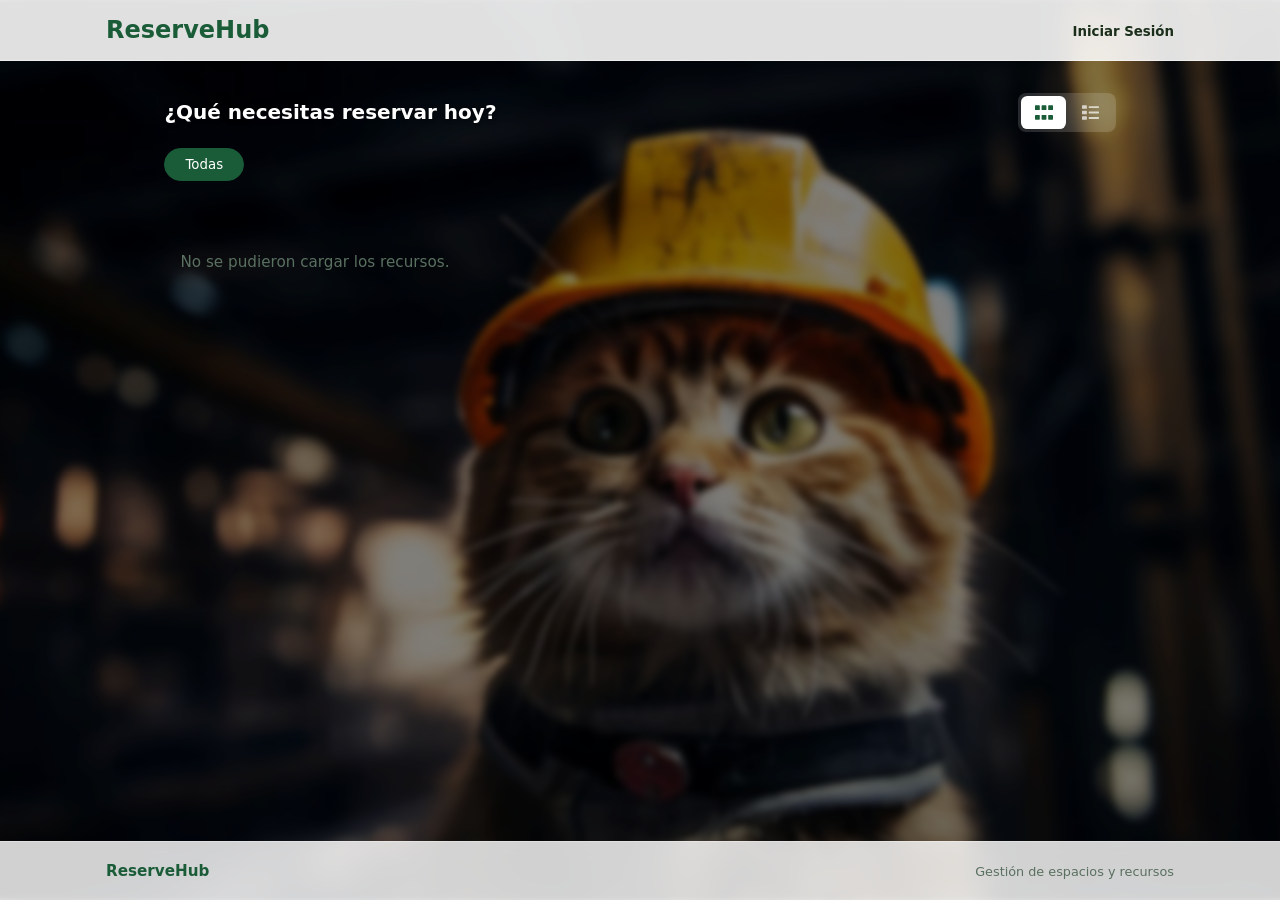
==== commit 6f2609be: "Actualizado" ====
--- a/templates/index.html
+++ b/templates/index.html
@@ -21,6 +21,13 @@
 
         <!-- Estado: autenticado -->
         <div id="nav-user" class="nav-user" style="display: none">
+          <a
+            id="nav-admin-link"
+            class="btn-nav-secondary"
+            href="/admin"
+            style="display: none">
+            Panel Admin
+          </a>
           <button class="btn-perfil" id="btn-perfil" onclick="abrirPerfil()">
             <span class="perfil-avatar" id="nav-avatar"></span>
             <span id="nav-nombre"></span>
@@ -269,19 +276,6 @@
       </div>
     </div>
 
-    <!-- Modal Mis Reservas -->
-    <div id="modal-mis-reservas" class="modal oculto">
-      <div class="modal-content reservas-content">
-        <div class="modal-header">
-          <h2>Mis Reservas</h2>
-          <button class="btn-close" onclick="cerrarMisReservas()">
-            &times;
-          </button>
-        </div>
-        <div id="reservas-list" class="reservas-list"></div>
-      </div>
-    </div>
-
     <!-- Modal Perfil de usuario -->
     <div id="modal-perfil" class="modal oculto">
       <div class="modal-content perfil-content">
--- a/static/css/styles.css
+++ b/static/css/styles.css
@@ -1,7 +1,5 @@
-/* ============================================================
- ReserveHub – Estilos completos
- Conserva TODOS los selectores originales + añade auth/toast/mis-reservas
- ============================================================ */
+/* ReserveHub – Estilos completos
+ Conserva TODOS los selectores originales + añade auth/toast/mis-reservas */
 
 :root {
   --primary: #1a5c38;
@@ -400,16 +398,23 @@
   margin-bottom: 0.5rem;
 }
 .form-group input,
-.form-group select {
+.form-group select,
+.form-group textarea {
   width: 100%;
   padding: 0.5rem;
   border: 1px solid var(--border);
   border-radius: 0.5rem;
   outline: none;
   font-size: 0.95rem;
+  font-family: inherit;
+}
+.form-group textarea {
+  resize: vertical;
+  min-height: 4.5rem;
 }
 .form-group input:focus,
-.form-group select:focus {
+.form-group select:focus,
+.form-group textarea:focus {
   border-color: var(--primary);
   box-shadow: 0 0 0 2px rgba(26, 92, 56, 0.2);
 }
@@ -478,82 +483,25 @@
   font-size: 0.875rem;
   margin-bottom: 0.75rem;
   display: none;
+  align-items: center;
+  gap: 0.6rem;
+}
+.form-msg-img {
+  width: 32px;
+  height: 32px;
+  border-radius: 0.4rem;
+  object-fit: cover;
+  flex-shrink: 0;
 }
 .form-msg.error {
   background: #fee2e2;
   color: #b91c1c;
-  display: block;
+  display: flex;
 }
 .form-msg.success {
   background: #dcfce7;
   color: #15803d;
-  display: block;
-}
-
-/*Modal Mis Reservas*/
-.modal-content.reservas-content {
-  max-width: 560px;
-}
-
-.reservas-list {
-  display: flex;
-  flex-direction: column;
-  gap: 0.75rem;
-  max-height: 400px;
-  overflow-y: auto;
-}
-.reserva-item {
-  border: 1px solid var(--border);
-  border-radius: 0.5rem;
-  padding: 1rem;
-  display: flex;
-  justify-content: space-between;
-  align-items: center;
-  gap: 0.5rem;
-}
-.reserva-info {
-  flex: 1;
-  min-width: 0;
-}
-.reserva-nombre {
-  font-weight: 600;
-  margin-bottom: 0.25rem;
-}
-.reserva-detalle {
-  font-size: 0.8rem;
-  color: var(--text-muted);
-}
-/* estados de reserva: texto plano, sin colores de fondo */
-.reserva-estado {
-  font-size: 0.75rem;
-  font-weight: 600;
-  white-space: nowrap;
-  color: var(--text-muted);
-  text-transform: capitalize;
-}
-.reserva-estado.pendiente {
-}
-.reserva-estado.confirmada {
-}
-.reserva-estado.cancelada {
-  opacity: 0.5;
-}
-
-.btn-cancelar {
-  background: none;
-  border: 1px solid var(--danger);
-  color: var(--danger);
-  border-radius: 0.375rem;
-  padding: 0.3rem 0.65rem;
-  font-size: 0.8rem;
-  font-weight: 600;
-  cursor: pointer;
-  white-space: nowrap;
-  transition: all 0.2s;
-}
-.btn-cancelar:hover {
-  background: var(--danger);
-  color: #fff;
+  display: flex;
 }
 
 .empty-state {
@@ -594,25 +542,6 @@
   background: var(--primary);
 }
 
-/*Spinner de carga*/
-.spinner-overlay {
-  position: fixed;
-  inset: 0;
-  background: rgba(255, 255, 255, 0.6);
-  display: flex;
-  align-items: center;
-  justify-content: center;
-  z-index: 100;
-}
-.spinner {
-  width: 2.5rem;
-  height: 2.5rem;
-  border: 4px solid var(--border);
-  border-top-color: var(--primary);
-  border-radius: 50%;
-  animation: spin 0.7s linear infinite;
-}
-
 /*Botón de perfil en navbar*/
 .btn-perfil {
   display: flex;
@@ -739,6 +668,32 @@
   font-size: 0.72rem;
   color: var(--text-muted);
   margin-top: 0.1rem;
+}
+.perfil-reserva-estado-wrap {
+  display: flex;
+  align-items: center;
+  gap: 0.5rem;
+  flex-shrink: 0;
+}
+.btn-cancelar-reserva {
+  background: none;
+  border: 1px solid var(--danger);
+  border-radius: 0.4rem;
+  padding: 0.2rem 0.55rem;
+  font-size: 0.68rem;
+  font-weight: 700;
+  color: var(--danger);
+  cursor: pointer;
+  white-space: nowrap;
+  transition: all 0.2s;
+}
+.btn-cancelar-reserva:hover {
+  background: var(--danger);
+  color: #fff;
+}
+.btn-cancelar-reserva:disabled {
+  opacity: 0.6;
+  cursor: not-allowed;
 }
 
 /*Footer*/
@@ -923,3 +878,262 @@
     transform: rotate(360deg);
   }
 }
+
+/* ============================================================
+   Panel de administración
+   Reutiliza los tokens de diseño generales (colores, tipografía,
+   radios, formularios) pero con una cabecera oscura y acentos propios
+   para diferenciarse claramente de la web pública.
+   ============================================================ */
+
+/* fondo sólido en vez de la foto difuminada del sitio público */
+.admin-body::before {
+  display: none;
+}
+.admin-body {
+  background: var(--bg-light);
+}
+
+.navbar-admin {
+  background: var(--text-dark);
+  border-bottom: 1px solid rgba(255, 255, 255, 0.08);
+  backdrop-filter: none;
+  -webkit-backdrop-filter: none;
+}
+.logo-admin-wrap {
+  display: flex;
+  align-items: center;
+  gap: 0.6rem;
+}
+.logo-admin {
+  color: #fff;
+}
+.badge-admin {
+  background: #fff;
+  color: var(--primary-hover);
+  font-size: 0.65rem;
+  font-weight: 700;
+  letter-spacing: 0.06em;
+  text-transform: uppercase;
+  padding: 0.2rem 0.55rem;
+  border-radius: 999px;
+}
+.nav-user-name-admin {
+  font-size: 0.875rem;
+  font-weight: 600;
+  color: rgba(255, 255, 255, 0.9);
+}
+.btn-nav-secondary-admin {
+  border-color: rgba(255, 255, 255, 0.25);
+  color: rgba(255, 255, 255, 0.9);
+  text-decoration: none;
+  display: inline-flex;
+  align-items: center;
+}
+.btn-nav-secondary-admin:hover {
+  background: rgba(255, 255, 255, 0.12);
+  border-color: rgba(255, 255, 255, 0.5);
+  color: #fff;
+}
+.btn-nav-danger-admin {
+  border-color: #ff8a80;
+  color: #ff8a80;
+}
+.btn-nav-danger-admin:hover {
+  background: var(--danger);
+  border-color: var(--danger);
+  color: #fff;
+}
+
+.admin-main {
+  padding: 2rem 1rem;
+  display: flex;
+  flex-direction: column;
+  gap: 1.75rem;
+}
+
+.admin-section {
+  background: #fff;
+  border: 1px solid var(--border);
+  border-radius: 0.75rem;
+  padding: 1.5rem;
+}
+.admin-section-title {
+  font-size: 1.1rem;
+  font-weight: 700;
+  color: var(--text-dark);
+  margin-bottom: 1.25rem;
+}
+
+/* filtros del listado de reservas */
+.admin-filtros-row {
+  display: flex;
+  flex-wrap: wrap;
+  align-items: flex-end;
+  gap: 1rem;
+  margin-bottom: 1.5rem;
+}
+.admin-filtros-row .form-group {
+  margin-bottom: 0;
+  min-width: 180px;
+}
+.admin-btn-limpiar {
+  height: 2.4rem;
+}
+
+.admin-reservas-grouped {
+  display: flex;
+  flex-direction: column;
+  gap: 1rem;
+}
+.admin-sala-grupo {
+  background: var(--bg-light);
+  border: 1px solid var(--border);
+  border-radius: 0.5rem;
+  padding: 1rem;
+}
+.admin-sala-titulo {
+  font-size: 0.95rem;
+  font-weight: 700;
+  color: var(--text-dark);
+  margin-bottom: 0.75rem;
+}
+.admin-sala-meta {
+  font-size: 0.75rem;
+  font-weight: 500;
+  color: var(--text-muted);
+  text-transform: none;
+}
+
+.admin-tabla-wrap {
+  overflow-x: auto;
+}
+.admin-tabla-reservas {
+  width: 100%;
+  border-collapse: collapse;
+  font-size: 0.85rem;
+}
+.admin-tabla-reservas th {
+  text-align: left;
+  padding: 0.5rem 0.75rem;
+  border-bottom: 1px solid var(--border);
+  color: var(--text-muted);
+  font-size: 0.7rem;
+  font-weight: 700;
+  text-transform: uppercase;
+  letter-spacing: 0.05em;
+  white-space: nowrap;
+}
+.admin-tabla-reservas td {
+  padding: 0.5rem 0.75rem;
+  border-bottom: 1px solid var(--border);
+  white-space: nowrap;
+}
+
+.admin-estado-badge {
+  padding: 0.15rem 0.6rem;
+  border-radius: 999px;
+  font-size: 0.68rem;
+  font-weight: 700;
+  text-transform: capitalize;
+}
+.admin-estado-pendiente {
+  background: #fef3c7;
+  color: #b45309;
+}
+.admin-estado-confirmada {
+  background: #dcfce7;
+  color: #15803d;
+}
+.admin-estado-cancelada {
+  background: #fde2e1;
+  color: var(--danger);
+}
+
+/* acciones de admin sobre cada reserva: aprobar / cancelar / borrar */
+.admin-tabla-reservas td.admin-acciones-cell {
+  white-space: normal;
+}
+.admin-acciones-cell {
+  display: flex;
+  flex-wrap: wrap;
+  gap: 0.4rem;
+}
+.admin-btn-accion {
+  border: 1px solid var(--border);
+  background: #fff;
+  border-radius: 0.4rem;
+  padding: 0.3rem 0.6rem;
+  font-size: 0.72rem;
+  font-weight: 600;
+  cursor: pointer;
+  white-space: nowrap;
+  transition:
+    background 0.15s,
+    border-color 0.15s,
+    color 0.15s;
+}
+.admin-btn-aprobar {
+  border-color: var(--success);
+  color: var(--success);
+}
+.admin-btn-aprobar:hover {
+  background: var(--success);
+  color: #fff;
+}
+.admin-btn-cancelar {
+  border-color: #b45309;
+  color: #b45309;
+}
+.admin-btn-cancelar:hover {
+  background: #b45309;
+  color: #fff;
+}
+.admin-btn-borrar {
+  border-color: var(--danger);
+  color: var(--danger);
+}
+.admin-btn-borrar:hover {
+  background: var(--danger);
+  color: #fff;
+}
+
+/* formulario de creación de sala */
+.admin-form-sala {
+  max-width: auto;
+}
+.admin-form-imagen {
+  display: flex;
+  align-items: flex-start;
+  gap: 1rem;
+  margin-bottom: 1rem;
+}
+.admin-img-preview {
+  width: 120px;
+  height: 90px;
+  object-fit: cover;
+  border-radius: 0.5rem;
+  border: 1px solid var(--border);
+  background: var(--bg-light);
+  flex-shrink: 0;
+}
+.admin-form-imagen-input {
+  flex: 1;
+  margin-bottom: 0;
+}
+.admin-form-hint {
+  display: block;
+  margin-top: 0.4rem;
+  font-size: 0.7rem;
+  color: var(--text-muted);
+}
+
+@media (max-width: 640px) {
+  .admin-form-imagen {
+    flex-direction: column;
+  }
+  .admin-img-preview {
+    width: 100%;
+    height: 140px;
+  }
+}
